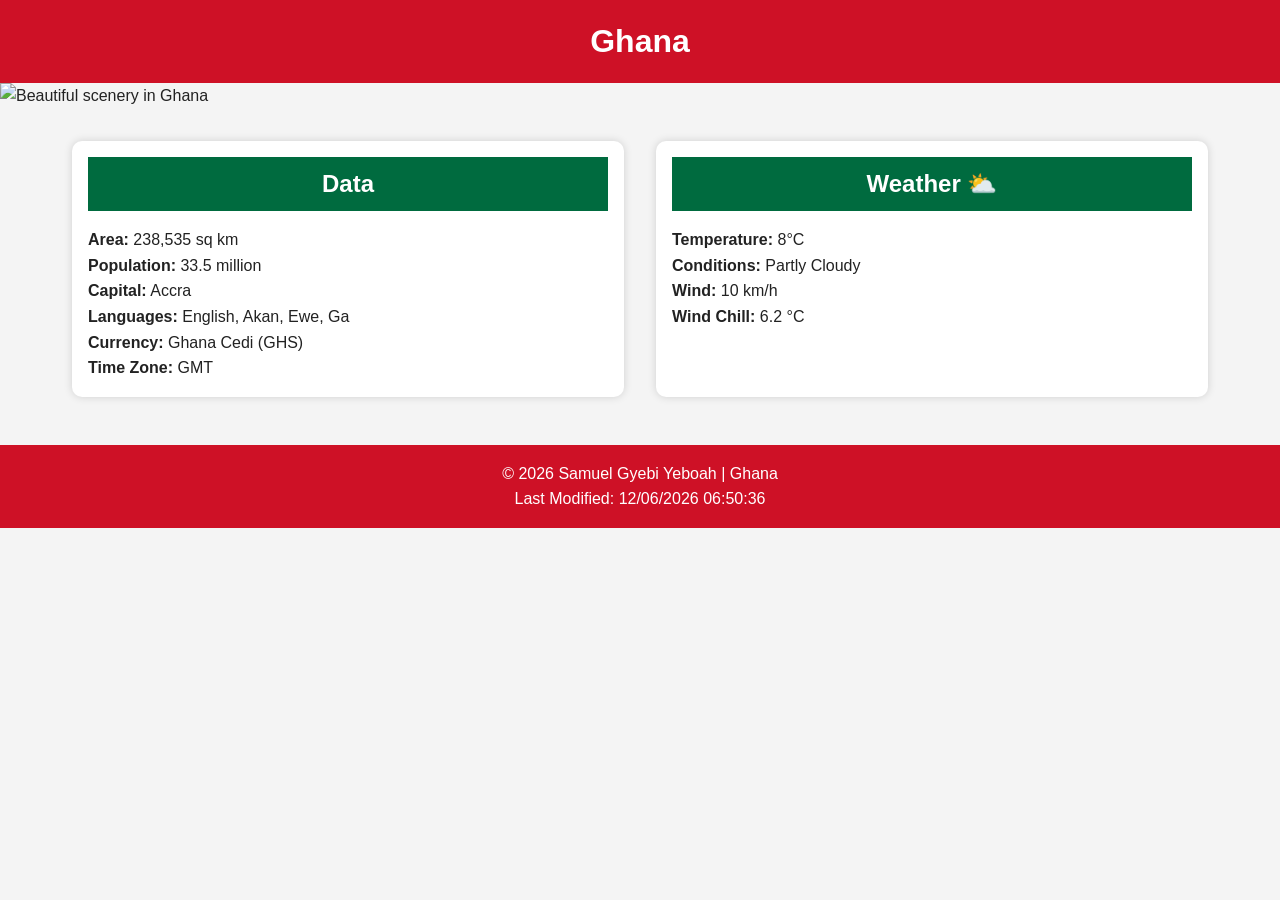
==== place.html @ afabf060 "W03" ====
<!DOCTYPE html>
<html lang="en">
<head>
    <meta charset="UTF-8">
    <meta name="viewport" content="width=device-width, initial-scale=1.0">
    <title>Ghana Country Page</title>
    <link rel="stylesheet" href="styles/place.css">
    <script src="scripts/place.js" defer></script>
</head>
<body>

    <header>
        <h1>Ghana</h1>
    </header>

    <main>

        <section class="hero">
            <picture>
                <source media="(min-width: 768px)"
                    srcset="images/ghana-large.webp">
                <img src="images/ghana-small.webp"
                    alt="Beautiful scenery in Ghana">
            </picture>
        </section>

        <section class="content">

            <section class="card data">
                <h2>Data</h2>

                <p><strong>Area:</strong> 238,535 sq km</p>
                <p><strong>Population:</strong> 33.5 million</p>
                <p><strong>Capital:</strong> Accra</p>
                <p><strong>Languages:</strong> English, Akan, Ewe, Ga</p>
                <p><strong>Currency:</strong> Ghana Cedi (GHS)</p>
                <p><strong>Time Zone:</strong> GMT</p>
            </section>

            <section class="card weather">
                <h2>Weather</h2>

                <img
                    src="images/weather.svg"
                    alt="weather icon"
                    class="weather-icon"
                >

                <p><strong>Temperature:</strong> 8°C</p>
                <p><strong>Conditions:</strong> Partly Cloudy</p>
                <p><strong>Wind:</strong> 10 km/h</p>
                <p>
                    <strong>Wind Chill:</strong>
                    <span id="windchill"></span>
                </p>

            </section>

        </section>

    </main>

    <footer>
        <p>
            © <span id="year"></span> Samuel Gyebi Yeboah | Ghana
        </p>

        <p>
            Last Modified:
            <span id="lastModified"></span>
        </p>
    </footer>

</body>
</html>
---- styles/place.css ----
:root {
    --primary-color: #ce1126;
    --secondary-color: #fcd116;
    --accent-color: #006b3f;
    --light-color: #ffffff;
    --dark-color: #222222;
}

* {
    margin: 0;
    padding: 0;
    box-sizing: border-box;
}

body {
    font-family: Arial, sans-serif;
    line-height: 1.6;
    background-color: #f4f4f4;
    color: var(--dark-color);
}

header {
    background-color: var(--primary-color);
    color: white;
    text-align: center;
    padding: 1rem;
}

.hero img {
    width: 100%;
    display: block;
}

.content {
    padding: 1rem;
}

.card {
    background: white;
    margin-bottom: 1rem;
    padding: 1rem;
    border-radius: 10px;
    box-shadow: 0 0 8px rgba(0,0,0,.15);
}

.card h2 {
    background-color: var(--accent-color);
    color: white;
    padding: .5rem;
    margin-bottom: 1rem;
    text-align: center;
}

.weather-icon {
    width: 50px;
    display: block;
    margin: 0 auto 1rem;
}

footer {
    text-align: center;
    background-color: var(--primary-color);
    color: white;
    padding: 1rem;
}

/* Large View */

@media screen and (min-width: 768px) {

    .content {
        display: flex;
        justify-content: space-between;
        gap: 2rem;
        max-width: 1200px;
        margin: auto;
        padding: 2rem;
    }

    .card {
        flex: 1;
    }

    .weather-icon {
        display: none;
    }

    .weather h2::after {
        content: " ⛅";
    }
}
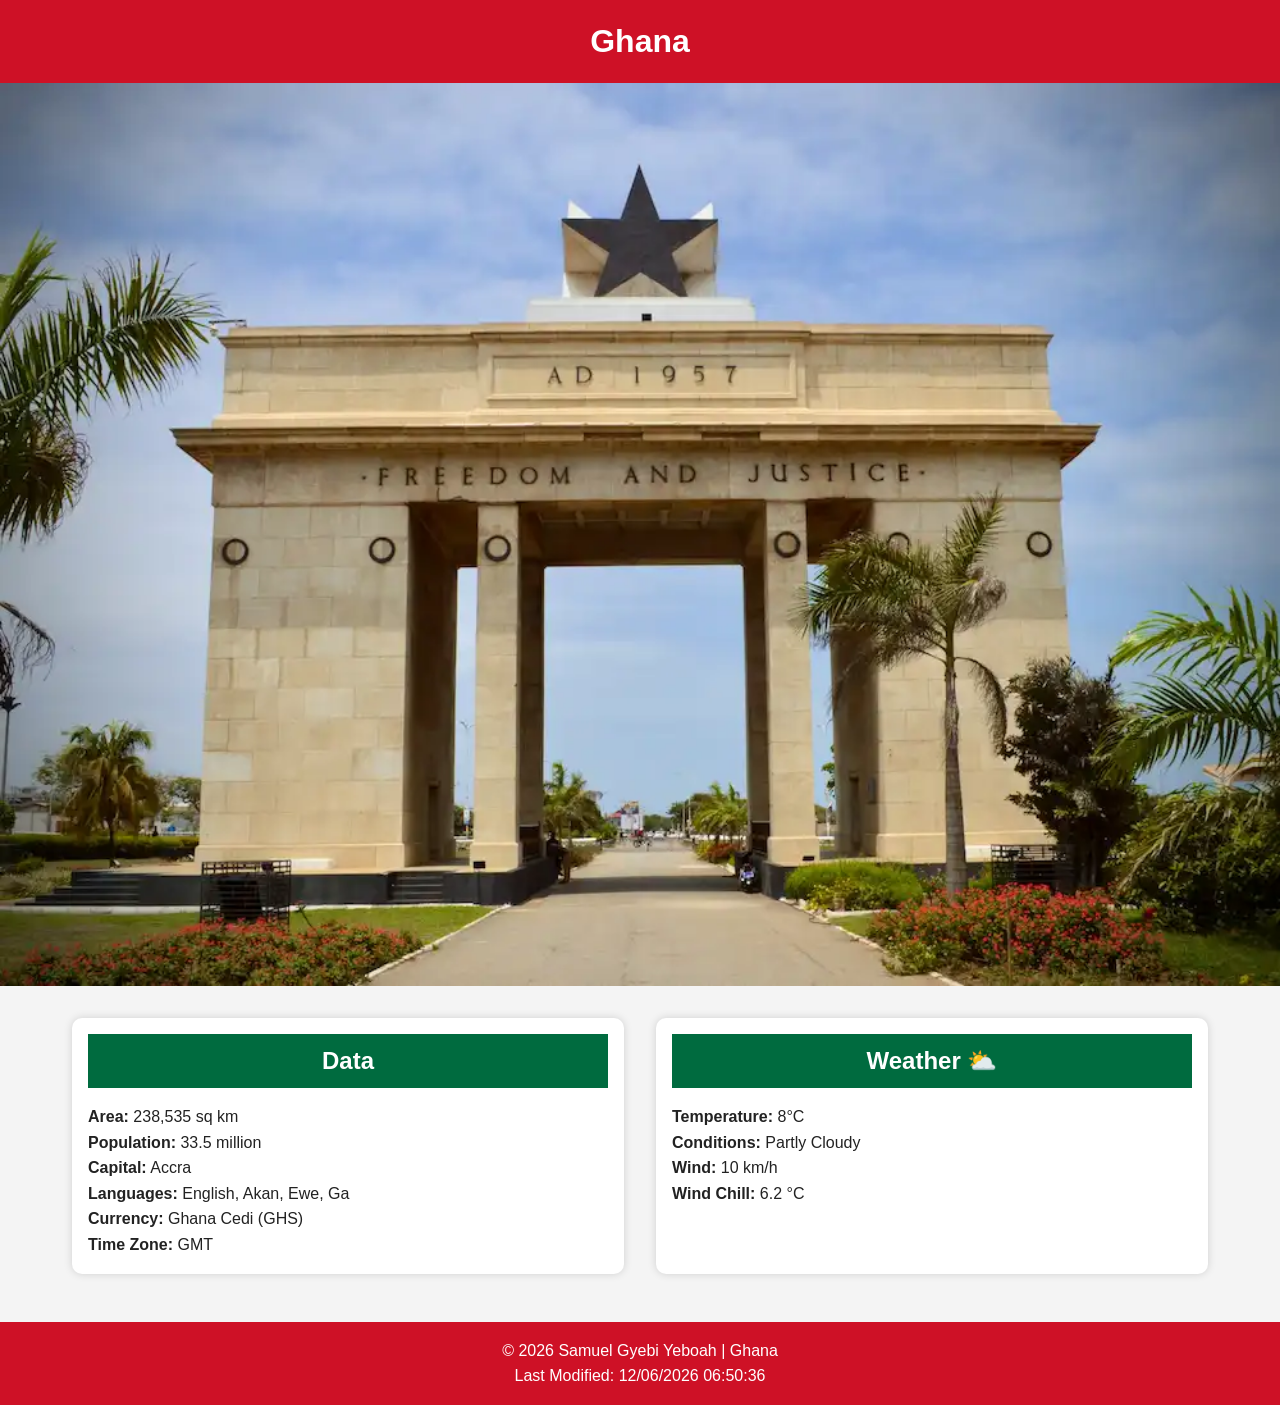
==== commit 8ef80298: "Modifications" ====
--- a/place.html
+++ b/place.html
@@ -41,7 +41,7 @@
                 <h2>Weather</h2>
 
                 <img
-                    src="images/weather.svg"
+                    src="images/weather_mix_24dp_E3E3E3_FILL0_wght400_GRAD0_opsz24.svg"
                     alt="weather icon"
                     class="weather-icon"
                 >
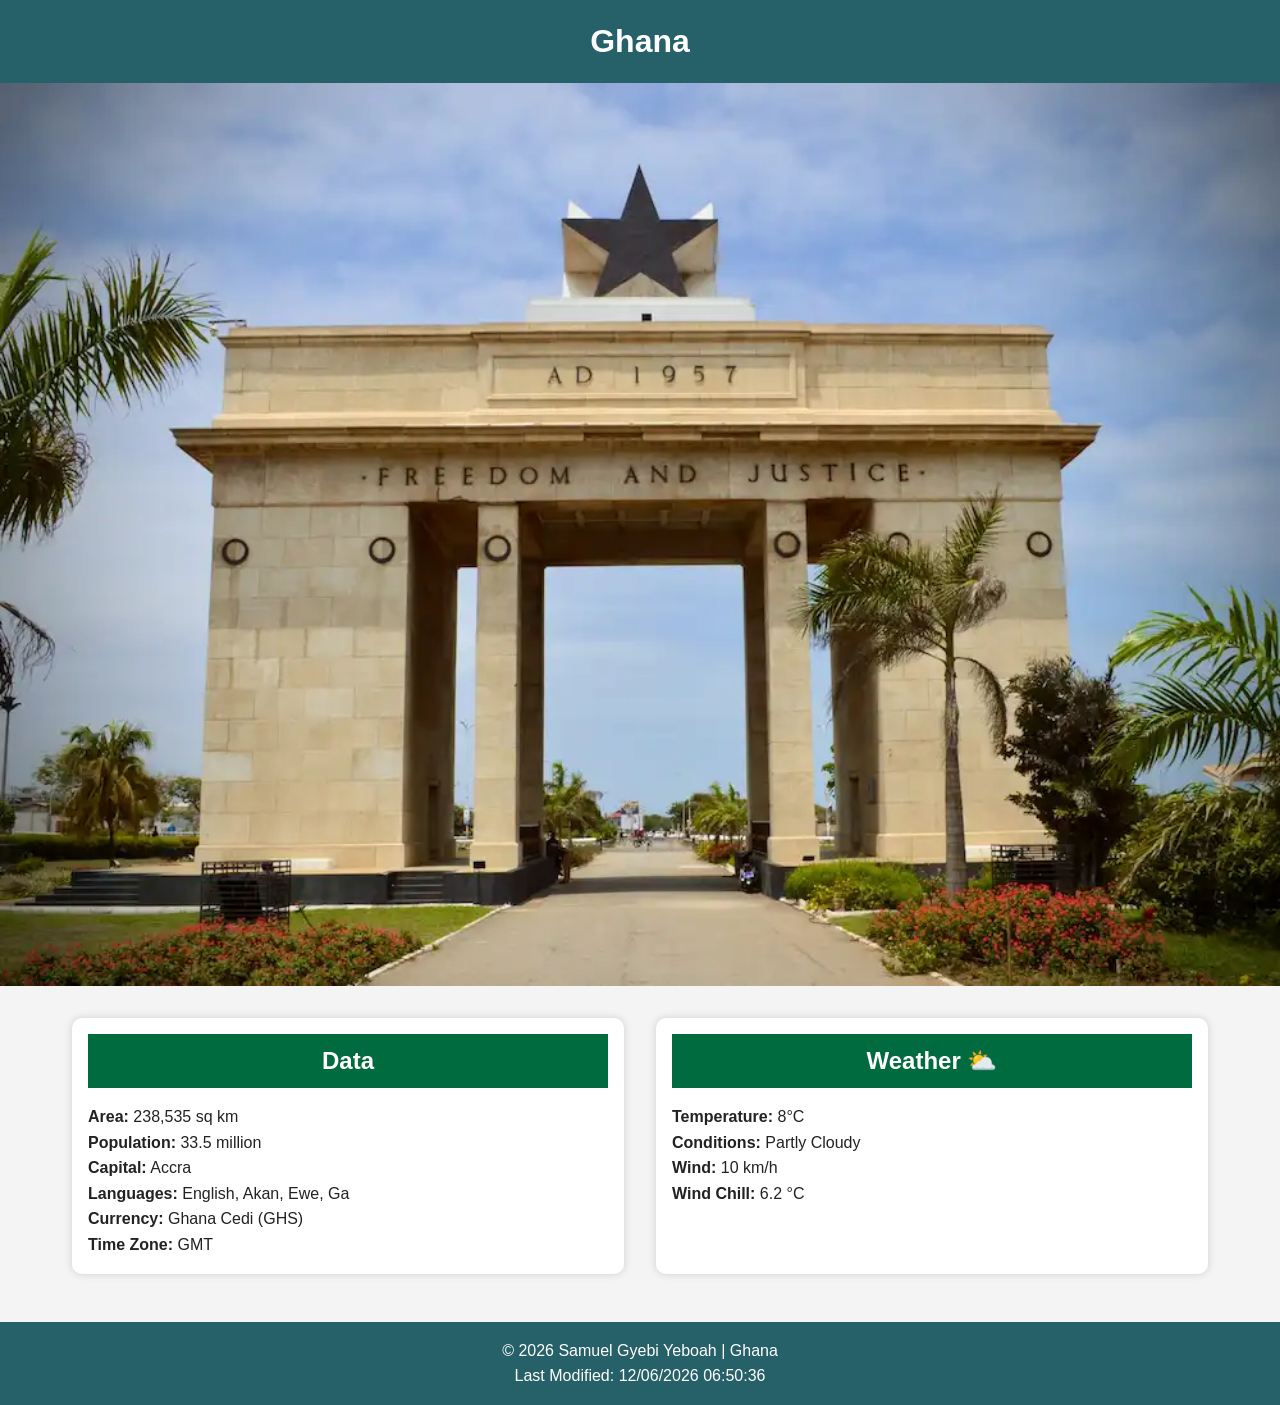
==== commit 354754d2: "updates made" ====
--- a/place.html
+++ b/place.html
@@ -4,6 +4,8 @@
     <meta charset="UTF-8">
     <meta name="viewport" content="width=device-width, initial-scale=1.0">
     <title>Ghana Country Page</title>
+    <meta name="description" content="This page provides information about Ghana, including its data and weather conditions.">
+    <meta name="author" content="Samuel Gyebi Yeboah">
     <link rel="stylesheet" href="styles/place.css">
     <script src="scripts/place.js" defer></script>
 </head>
@@ -41,7 +43,7 @@
                 <h2>Weather</h2>
 
                 <img
-                    src="images/weather_mix_24dp_E3E3E3_FILL0_wght400_GRAD0_opsz24.svg"
+                    src="images/weather.svg"
                     alt="weather icon"
                     class="weather-icon"
                 >
--- a/styles/place.css
+++ b/styles/place.css
@@ -1,5 +1,5 @@
 :root {
-    --primary-color: #ce1126;
+    --primary-color: rgb(38, 96, 104);
     --secondary-color: #fcd116;
     --accent-color: #006b3f;
     --light-color: #ffffff;
